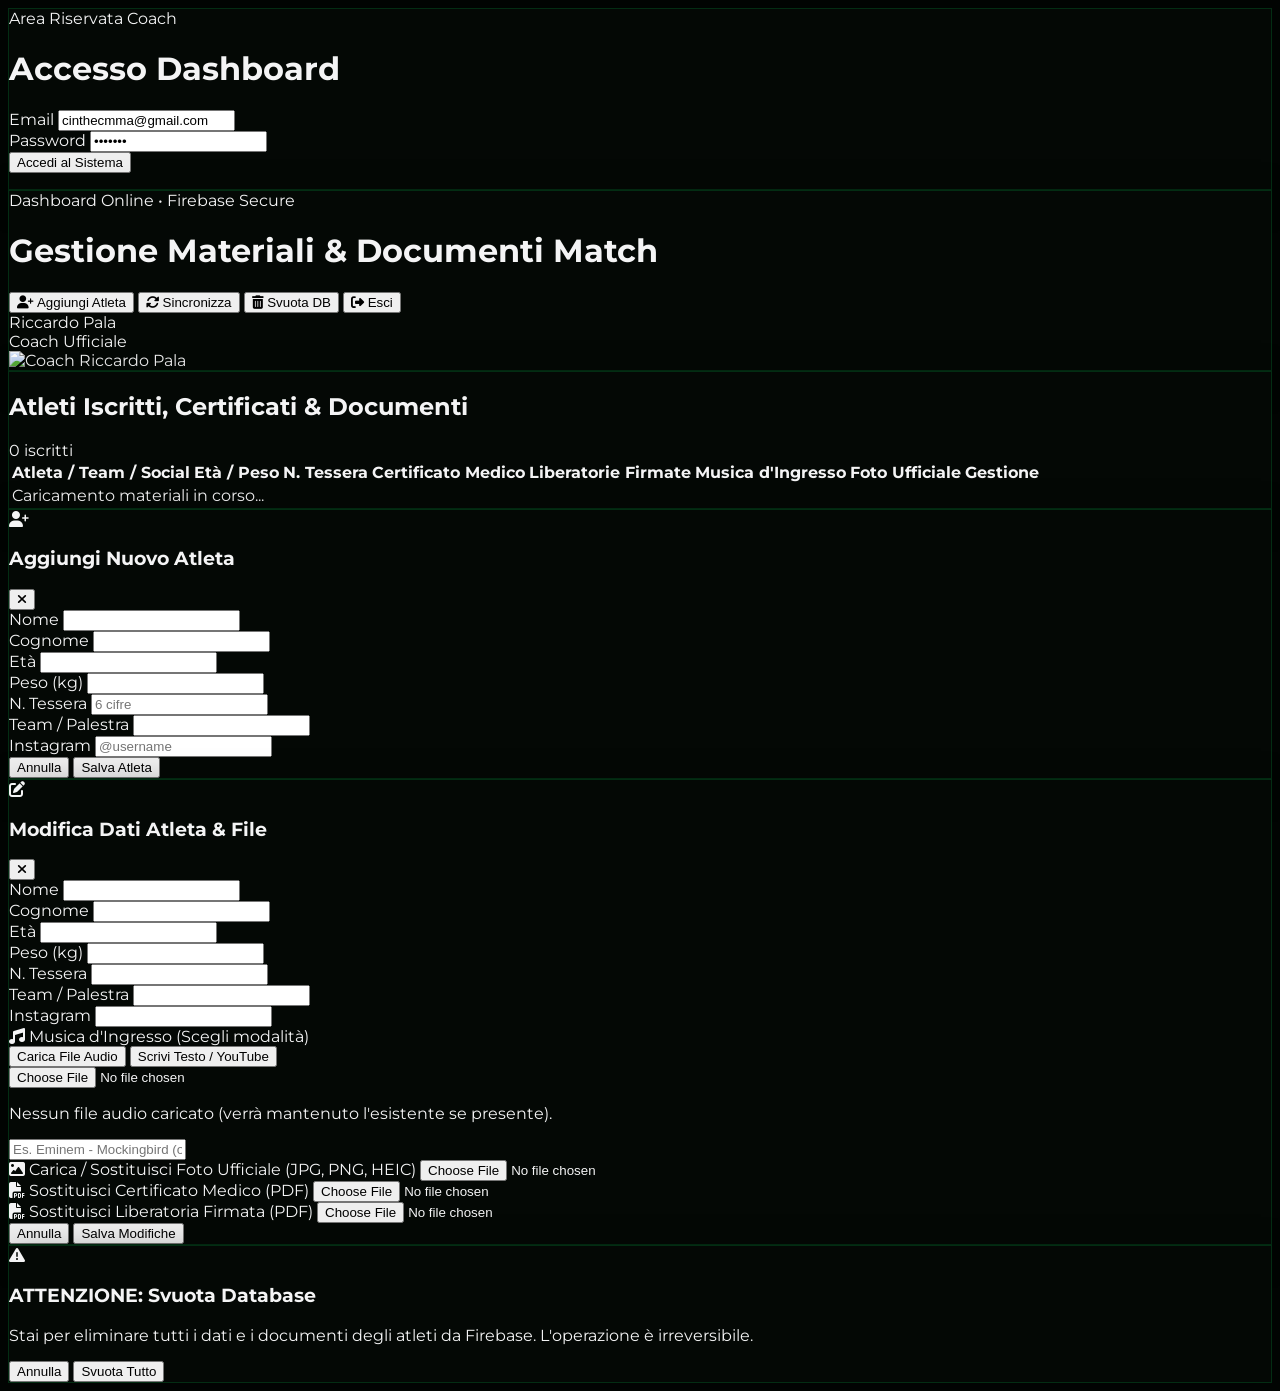
==== coach-riservato.html @ eece8fd0 "Create coach-riservato.html" ====
<!DOCTYPE html>
<html lang="it">
<head>
    <meta charset="UTF-8">
    <meta name="viewport" content="width=device-width, initial-scale=1.0">
    <title>CintheC - Dashboard Coach Riccardo Pala</title>
    <script src="https://cdn.tailwindcss.com"></script>
    <link href="https://cdnjs.cloudflare.com/ajax/libs/font-awesome/6.4.0/css/all.min.css" rel="stylesheet">
    <link href="https://fonts.googleapis.com/css2?family=Montserrat:wght@400;600;700;800;900&display=swap" rel="stylesheet">
    <style>
        body { 
            font-family: 'Montserrat', sans-serif; 
            background-color: #020503; 
            color: #f4f4f5; 
            background-image: 
                linear-gradient(to bottom, rgba(2, 5, 3, 0.85), rgba(2, 5, 3, 0.95)),
                url('fulmini-bg.jpeg');
            background-size: cover;
            background-position: center;
            background-attachment: fixed;
        }
        .glass-panel {
            background: rgba(5, 10, 7, 0.85);
            backdrop-filter: blur(16px);
            border: 1px solid rgba(0, 255, 102, 0.15);
            box-shadow: 0 8px 32px 0 rgba(0, 0, 0, 0.37);
        }
        .custom-scroll::-webkit-scrollbar { width: 4px; }
        .custom-scroll::-webkit-scrollbar-track { background: rgba(0, 0, 0, 0.2); border-radius: 4px; }
        .custom-scroll::-webkit-scrollbar-thumb { background: rgba(245, 158, 11, 0.5); border-radius: 4px; }
    </style>
</head>
<body class="antialiased selection:bg-[#00ff66] selection:text-black min-h-screen p-4 sm:p-5 flex flex-col justify-center items-center">

    <!-- SCHERMATA DI LOGIN -->
    <div id="loginScreen" class="max-w-md w-full glass-panel p-6 rounded-2xl space-y-4 shadow-2xl">
        <div class="text-center space-y-1">
            <span class="text-[#00ff66] font-black text-[9px] tracking-widest uppercase bg-[#00ff66]/10 px-2.5 py-1 rounded-full border border-[#00ff66]/30">
                Area Riservata Coach
            </span>
            <h1 class="text-lg font-black uppercase text-white tracking-tight mt-1">Accesso Dashboard</h1>
        </div>
        <form id="loginForm" onsubmit="eseguiLogin(event)" class="space-y-3">
            <div>
                <label class="block text-[9px] font-bold text-zinc-300 uppercase mb-1">Email</label>
                <input type="email" id="loginEmail" required value="cinthecmma@gmail.com" class="w-full bg-zinc-900 border border-zinc-800 text-white text-xs rounded-xl p-2.5 outline-none font-medium">
            </div>
            <div>
                <label class="block text-[9px] font-bold text-zinc-300 uppercase mb-1">Password</label>
                <input type="password" id="loginPass" required value="cinthec" class="w-full bg-zinc-900 border border-zinc-800 text-white text-xs rounded-xl p-2.5 outline-none font-medium">
            </div>
            <button type="submit" class="w-full bg-[#00ff66] hover:bg-[#00cc52] text-black font-black text-xs uppercase py-3 rounded-xl transition cursor-pointer shadow-[0_0_15px_rgba(0,255,102,0.4)]">
                Accedi al Sistema
            </button>
            <p id="loginError" class="text-red-400 text-[10px] text-center font-bold hidden"></p>
        </form>
    </div>

    <!-- DASHBOARD PRINCIPALE -->
    <div id="dashboardApp" class="max-w-7xl w-full space-y-5 hidden">
        
        <!-- HEADER -->
        <div class="glass-panel px-5 py-3.5 rounded-2xl flex flex-col md:flex-row justify-between items-center gap-3">
            <div class="flex items-center gap-3">
                <img src="Logo.png" alt="Logo CintheC" class="h-9 w-auto object-contain" onerror="this.style.display='none'">
                <img src="secondo-logo.png" alt="Secondo Logo" class="h-9 w-auto object-contain" onerror="this.style.display='none'">
                <div class="hidden sm:block h-7 w-[1px] bg-zinc-800 mx-1"></div>
                <div>
                    <span class="text-[#00ff66] font-black text-[8px] tracking-widest uppercase bg-[#00ff66]/10 px-2 py-0.5 rounded border border-[#00ff66]/30">
                        Dashboard Online • Firebase Secure
                    </span>
                    <h1 class="text-base sm:text-lg font-black uppercase tracking-tight text-white mt-0.5">Gestione Materiali & Documenti Match</h1>
                </div>
            </div>

            <!-- AZIONI -->
            <div class="flex items-center gap-2.5 flex-wrap justify-center">
                <button onclick="apriModalNuovoAtleta()" class="bg-[#00ff66] hover:bg-[#00cc52] text-black px-3.5 py-2 rounded-xl text-[11px] font-black uppercase transition flex items-center gap-1.5 cursor-pointer shadow-[0_0_10px_rgba(0,255,102,0.3)]">
                    <i class="fa-solid fa-user-plus"></i> <span>Aggiungi Atleta</span>
                </button>

                <button onclick="caricaMaterialiMatch()" class="bg-zinc-900 hover:bg-zinc-800 text-zinc-200 hover:text-[#00ff66] border border-zinc-700 px-3.5 py-2 rounded-xl text-[11px] font-black uppercase transition flex items-center gap-1.5 cursor-pointer shadow-md">
                    <i class="fa-solid fa-rotate"></i> <span>Sincronizza</span>
                </button>

                <button onclick="apriModalSvuota()" class="bg-red-500/10 hover:bg-red-500 text-red-400 hover:text-white border border-red-500/30 px-3 py-2 rounded-xl text-[11px] font-black uppercase transition flex items-center gap-1.5 cursor-pointer shadow-md">
                    <i class="fa-solid fa-trash-can"></i> <span>Svuota DB</span>
                </button>

                <button onclick="eseguiLogout()" class="bg-zinc-800 hover:bg-zinc-700 text-zinc-300 px-3 py-2 rounded-xl text-[11px] font-black uppercase transition flex items-center gap-1.5 cursor-pointer">
                    <i class="fa-solid fa-right-from-bracket"></i> <span>Esci</span>
                </button>

                <div class="flex items-center gap-2.5 bg-zinc-950/60 border border-zinc-800 px-2.5 py-1 rounded-2xl">
                    <div class="text-right hidden sm:block">
                        <div class="text-[11px] font-black text-white uppercase">Riccardo Pala</div>
                        <div class="text-[8px] text-[#00ff66] font-bold uppercase">Coach Ufficiale</div>
                    </div>
                    <div class="w-9 h-9 rounded-full border-2 border-[#00ff66]/50 overflow-hidden bg-zinc-900 flex items-center justify-center shadow-[0_0_10px_rgba(0,255,102,0.3)]">
                        <img src="Riccardo.jpg" alt="Coach Riccardo Pala" class="w-full h-full object-cover" onerror="this.onerror=null; this.src='Riccardo.jpeg';">
                    </div>
                </div>
            </div>
        </div>

        <!-- TABELLA -->
        <div class="glass-panel rounded-2xl p-4 space-y-3">
            <div class="flex justify-between items-center border-b border-zinc-800 pb-2.5">
                <div class="flex items-center gap-2">
                    <span class="w-2 h-2 rounded-full bg-[#00ff66] animate-pulse"></span>
                    <h2 class="text-xs font-black uppercase tracking-wider text-white">Atleti Iscritti, Certificati & Documenti</h2>
                </div>
                <span id="counterMateriali" class="text-[10px] bg-zinc-900 text-zinc-400 border border-zinc-800 px-2.5 py-0.5 rounded-lg font-bold">0 iscritti</span>
            </div>

            <div class="overflow-x-auto">
                <table class="w-full text-left border-collapse">
                    <thead>
                        <tr class="border-b border-zinc-800 bg-zinc-900/40 text-[9px] font-black uppercase tracking-wider">
                            <th class="py-2 px-2.5 text-white">Atleta / Team / Social</th>
                            <th class="py-2 px-2.5 text-white">Età / Peso</th>
                            <th class="py-2 px-2.5 text-[#00ff66]">N. Tessera</th>
                            <th class="py-2 px-2.5 text-white">Certificato Medico</th>
                            <th class="py-2 px-2.5 text-white">Liberatorie Firmate</th>
                            <th class="py-2 px-2.5 text-white">Musica d'Ingresso</th>
                            <th class="py-2 px-2.5 text-center text-white">Foto Ufficiale</th>
                            <th class="py-2 px-2.5 text-center text-zinc-300">Gestione</th>
                        </tr>
                    </thead>
                    <tbody id="materialiTableBody" class="divide-y divide-zinc-900 text-xs">
                        <tr>
                            <td colspan="8" class="p-5 text-center text-zinc-500 font-medium">Caricamento materiali in corso...</td>
                        </tr>
                    </tbody>
                </table>
            </div>
        </div>
    </div>

    <!-- MODAL AGGIUNGI NUOVO ATLETA -->
    <div id="modalNuovoAtleta" class="fixed inset-0 bg-black/80 backdrop-blur-md z-50 flex items-center justify-center hidden p-4">
        <div class="glass-panel max-w-lg w-full p-6 rounded-2xl border border-[#00ff66]/40 space-y-4 shadow-2xl">
            <div class="flex justify-between items-center border-b border-zinc-800 pb-3">
                <div class="flex items-center gap-2">
                    <div class="w-8 h-8 rounded-full bg-[#00ff66]/20 border border-[#00ff66]/50 flex items-center justify-center text-[#00ff66]">
                        <i class="fa-solid fa-user-plus text-xs"></i>
                    </div>
                    <h3 class="text-xs font-black uppercase text-white tracking-wider">Aggiungi Nuovo Atleta</h3>
                </div>
                <button onclick="chiudiModalNuovoAtleta()" class="text-zinc-400 hover:text-white bg-zinc-900 hover:bg-zinc-800 border border-zinc-700 w-8 h-8 rounded-xl flex items-center justify-center transition cursor-pointer">
                    <i class="fa-solid fa-xmark"></i>
                </button>
            </div>
            
            <form id="formNuovoAtleta" onsubmit="salvaNuovoAtleta(event)" class="space-y-3">
                <div class="grid grid-cols-2 gap-3">
                    <div>
                        <label class="block text-[9px] font-bold text-zinc-300 uppercase mb-1">Nome</label>
                        <input type="text" id="addNome" required class="w-full bg-zinc-900 border border-zinc-800 text-white text-xs rounded-xl p-2.5 outline-none font-medium">
                    </div>
                    <div>
                        <label class="block text-[9px] font-bold text-zinc-300 uppercase mb-1">Cognome</label>
                        <input type="text" id="addCognome" required class="w-full bg-zinc-900 border border-zinc-800 text-white text-xs rounded-xl p-2.5 outline-none font-medium">
                    </div>
                </div>
                <div class="grid grid-cols-3 gap-3">
                    <div>
                        <label class="block text-[9px] font-bold text-zinc-300 uppercase mb-1">Età</label>
                        <input type="number" id="addEta" required class="w-full bg-zinc-900 border border-zinc-800 text-white text-xs rounded-xl p-2.5 outline-none font-medium">
                    </div>
                    <div>
                        <label class="block text-[9px] font-bold text-zinc-300 uppercase mb-1">Peso (kg)</label>
                        <input type="number" step="0.1" id="addPeso" required class="w-full bg-zinc-900 border border-zinc-800 text-white text-xs rounded-xl p-2.5 outline-none font-medium">
                    </div>
                    <div>
                        <label class="block text-[9px] font-bold text-zinc-300 uppercase mb-1">N. Tessera</label>
                        <input type="text" id="addTessera" required placeholder="6 cifre" class="w-full bg-zinc-900 border border-zinc-800 text-white text-xs rounded-xl p-2.5 outline-none font-medium">
                    </div>
                </div>
                <div class="grid grid-cols-2 gap-3">
                    <div>
                        <label class="block text-[9px] font-bold text-zinc-300 uppercase mb-1">Team / Palestra</label>
                        <input type="text" id="addTeam" required class="w-full bg-zinc-900 border border-zinc-800 text-white text-xs rounded-xl p-2.5 outline-none font-medium">
                    </div>
                    <div>
                        <label class="block text-[9px] font-bold text-zinc-300 uppercase mb-1">Instagram</label>
                        <input type="text" id="addInstagram" placeholder="@username" class="w-full bg-zinc-900 border border-zinc-800 text-white text-xs rounded-xl p-2.5 outline-none font-medium">
                    </div>
                </div>
                <div class="pt-2 flex justify-end gap-2">
                    <button type="button" onclick="chiudiModalNuovoAtleta()" class="bg-zinc-900 hover:bg-zinc-800 text-zinc-300 font-bold text-xs uppercase py-2.5 px-4 rounded-xl border border-zinc-700 transition cursor-pointer">Annulla</button>
                    <button type="submit" class="bg-[#00ff66] hover:bg-[#00cc52] text-black font-black text-xs uppercase py-2.5 px-5 rounded-xl transition cursor-pointer shadow-[0_0_12px_rgba(0,255,102,0.3)]">Salva Atleta</button>
                </div>
            </form>
        </div>
    </div>

    <!-- MODAL MODIFICA ATLETA (CON DOPPIA SCORCIATOIA MUSICA) -->
    <div id="modalModificaAtleta" class="fixed inset-0 bg-black/80 backdrop-blur-md z-50 flex items-center justify-center hidden p-4">
        <div class="glass-panel max-w-lg w-full p-6 rounded-2xl border border-amber-500/40 space-y-4 shadow-2xl max-h-[90vh] overflow-y-auto custom-scroll">
            <div class="flex justify-between items-center border-b border-zinc-800 pb-3">
                <div class="flex items-center gap-2">
                    <div class="w-8 h-8 rounded-full bg-amber-500/20 border border-amber-500/50 flex items-center justify-center text-amber-400">
                        <i class="fa-solid fa-pen-to-square text-xs"></i>
                    </div>
                    <h3 class="text-xs font-black uppercase text-white tracking-wider">Modifica Dati Atleta & File</h3>
                </div>
                <button onclick="chiudiModalModifica()" class="text-zinc-400 hover:text-white bg-zinc-900 hover:bg-zinc-800 border border-zinc-700 w-8 h-8 rounded-xl flex items-center justify-center transition cursor-pointer">
                    <i class="fa-solid fa-xmark"></i>
                </button>
            </div>
            
            <form id="formModificaAtleta" onsubmit="salvaModificaAtleta(event)" class="space-y-3">
                <input type="hidden" id="editId">
                <div class="grid grid-cols-2 gap-3">
                    <div>
                        <label class="block text-[9px] font-bold text-zinc-300 uppercase mb-1">Nome</label>
                        <input type="text" id="editNome" required class="w-full bg-zinc-900 border border-zinc-800 text-white text-xs rounded-xl p-2.5 outline-none font-medium">
                    </div>
                    <div>
                        <label class="block text-[9px] font-bold text-zinc-300 uppercase mb-1">Cognome</label>
                        <input type="text" id="editCognome" required class="w-full bg-zinc-900 border border-zinc-800 text-white text-xs rounded-xl p-2.5 outline-none font-medium">
                    </div>
                </div>
                <div class="grid grid-cols-3 gap-3">
                    <div>
                        <label class="block text-[9px] font-bold text-zinc-300 uppercase mb-1">Età</label>
                        <input type="number" id="editEta" required class="w-full bg-zinc-900 border border-zinc-800 text-white text-xs rounded-xl p-2.5 outline-none font-medium">
                    </div>
                    <div>
                        <label class="block text-[9px] font-bold text-zinc-300 uppercase mb-1">Peso (kg)</label>
                        <input type="text" id="editPeso" required class="w-full bg-zinc-900 border border-zinc-800 text-white text-xs rounded-xl p-2.5 outline-none font-medium">
                    </div>
                    <div>
                        <label class="block text-[9px] font-bold text-zinc-300 uppercase mb-1">N. Tessera</label>
                        <input type="text" id="editTessera" required class="w-full bg-zinc-900 border border-zinc-800 text-white text-xs rounded-xl p-2.5 outline-none font-medium">
                    </div>
                </div>
                <div class="grid grid-cols-2 gap-3">
                    <div>
                        <label class="block text-[9px] font-bold text-zinc-300 uppercase mb-1">Team / Palestra</label>
                        <input type="text" id="editTeam" required class="w-full bg-zinc-900 border border-zinc-800 text-white text-xs rounded-xl p-2.5 outline-none font-medium">
                    </div>
                    <div>
                        <label class="block text-[9px] font-bold text-zinc-300 uppercase mb-1">Instagram</label>
                        <input type="text" id="editInstagram" class="w-full bg-zinc-900 border border-zinc-800 text-white text-xs rounded-xl p-2.5 outline-none font-medium">
                    </div>
                </div>

                <!-- SEZIONE MUSICA CON DOPPIA SCORCIATOIA (SWITCH TAB) -->
                <div class="border border-zinc-800 bg-zinc-950/40 p-3 rounded-2xl space-y-2.5">
                    <label class="block text-[10px] font-black text-[#00ff66] uppercase tracking-wider"><i class="fa-solid fa-music mr-1"></i> Musica d'Ingresso (Scegli modalità)</label>
                    
                    <!-- Bottoni di Switch -->
                    <div class="grid grid-cols-2 gap-2 bg-zinc-900 p-1 rounded-xl">
                        <button type="button" id="btnTabFile" onclick="switchMusicaMode('file')" class="py-1.5 px-3 rounded-lg text-[10px] font-bold uppercase transition cursor-pointer bg-[#00ff66] text-black">Carica File Audio</button>
                        <button type="button" id="btnTabText" onclick="switchMusicaMode('text')" class="py-1.5 px-3 rounded-lg text-[10px] font-bold uppercase transition cursor-pointer text-zinc-400 hover:text-white">Scrivi Testo / YouTube</button>
                    </div>

                    <!-- Blocco Input File -->
                    <div id="wrapperMusicaFile" class="space-y-1">
                        <input type="file" id="editAudioFile" accept="audio/*,.mp3,.m4a,.wav,.aac" class="w-full bg-zinc-900 border border-zinc-800 text-zinc-300 text-xs rounded-xl p-2 file:mr-4 file:py-1 file:px-3 file:rounded-lg file:border-0 file:text-[10px] file:font-black file:bg-[#00ff66] file:text-black hover:file:bg-[#00cc52] cursor-pointer">
                        <p id="infoFileAttuale" class="text-[9px] text-zinc-400 italic">Nessun file audio caricato (verrà mantenuto l'esistente se presente).</p>
                    </div>

                    <!-- Blocco Input Testo -->
                    <div id="wrapperMusicaText" class="space-y-1 hidden">
                        <input type="text" id="editMusicaTesto" placeholder="Es. Eminem - Mockingbird (o titolo da YouTube)" class="w-full bg-zinc-900 border border-zinc-800 text-white text-xs rounded-xl p-2.5 outline-none font-medium">
                    </div>
                </div>

                <!-- ALTRI FILE (FOTO E PDF) -->
                <div class="border-t border-zinc-800 pt-3 space-y-3">
                    <div>
                        <label class="block text-[9px] font-bold text-[#00ff66] uppercase mb-1"><i class="fa-solid fa-image mr-1"></i> Carica / Sostituisci Foto Ufficiale (JPG, PNG, HEIC)</label>
                        <input type="file" id="editFotoFile" accept="image/*,.heic,.heif" class="w-full bg-zinc-900 border border-zinc-800 text-zinc-300 text-xs rounded-xl p-2 file:mr-4 file:py-1 file:px-3 file:rounded-lg file:border-0 file:text-[10px] file:font-black file:bg-[#00ff66] file:text-black hover:file:bg-[#00cc52] cursor-pointer">
                    </div>
                    <div>
                        <label class="block text-[9px] font-bold text-amber-400 uppercase mb-1"><i class="fa-solid fa-file-pdf mr-1"></i> Sostituisci Certificato Medico (PDF)</label>
                        <input type="file" id="editCertFile" accept="application/pdf" class="w-full bg-zinc-900 border border-zinc-800 text-zinc-300 text-xs rounded-xl p-2 file:mr-4 file:py-1 file:px-3 file:rounded-lg file:border-0 file:text-[10px] file:font-black file:bg-amber-500 file:text-black hover:file:bg-amber-400 cursor-pointer">
                    </div>
                    <div>
                        <label class="block text-[9px] font-bold text-amber-400 uppercase mb-1"><i class="fa-solid fa-file-pdf mr-1"></i> Sostituisci Liberatoria Firmata (PDF)</label>
                        <input type="file" id="editLibFile" accept="application/pdf" class="w-full bg-zinc-900 border border-zinc-800 text-zinc-300 text-xs rounded-xl p-2 file:mr-4 file:py-1 file:px-3 file:rounded-lg file:border-0 file:text-[10px] file:font-black file:bg-amber-500 file:text-black hover:file:bg-amber-400 cursor-pointer">
                    </div>
                </div>

                <div class="pt-2 flex justify-end gap-2">
                    <button type="button" onclick="chiudiModalModifica()" class="bg-zinc-900 hover:bg-zinc-800 text-zinc-300 font-bold text-xs uppercase py-2.5 px-4 rounded-xl border border-zinc-700 transition cursor-pointer">Annulla</button>
                    <button type="submit" class="bg-amber-500 hover:bg-amber-400 text-black font-black text-xs uppercase py-2.5 px-5 rounded-xl transition cursor-pointer shadow-[0_0_12px_rgba(245,158,11,0.3)]">Salva Modifiche</button>
                </div>
            </form>
        </div>
    </div>

    <!-- POPUP MODAL PER SVUOTA DATABASE -->
    <div id="modalSvuota" class="fixed inset-0 bg-black/80 backdrop-blur-md z-50 flex items-center justify-center hidden p-4">
        <div class="glass-panel max-w-md w-full p-5 rounded-2xl border border-red-500/30 space-y-3.5 shadow-2xl text-center">
            <div class="w-11 h-11 rounded-full bg-red-500/20 border border-red-500/50 flex items-center justify-center text-red-400 mx-auto text-base shadow-[0_0_15px_rgba(239,68,68,0.3)]">
                <i class="fa-solid fa-triangle-exclamation"></i>
            </div>
            <div class="space-y-1">
                <h3 class="text-xs font-black uppercase text-white tracking-wider">ATTENZIONE: Svuota Database</h3>
                <p class="text-[11px] text-zinc-300 leading-relaxed">Stai per eliminare tutti i dati e i documenti degli atleti da Firebase. L'operazione è irreversibile.</p>
            </div>
            <div class="grid grid-cols-2 gap-2.5 pt-1">
                <button onclick="chiudiModalSvuota()" class="bg-zinc-900 hover:bg-zinc-800 text-zinc-300 font-bold text-[11px] uppercase py-2 rounded-xl border border-zinc-700 transition cursor-pointer">
                    Annulla
                </button>
                <button onclick="confermaSvuotaDatabase()" class="bg-red-600 hover:bg-red-500 text-white font-black text-[11px] uppercase py-2 rounded-xl transition cursor-pointer shadow-[0_0_15px_rgba(239,68,68,0.4)]">
                    Svuota Tutto
                </button>
            </div>
        </div>
    </div>

    <!-- SCRIPT FIREBASE E LOGICA ADMIN -->
    <script type="module">
        import { initializeApp } from "https://www.gstatic.com/firebasejs/10.8.0/firebase-app.js";
        import { getAuth, signInWithEmailAndPassword, signOut, onAuthStateChanged } from "https://www.gstatic.com/firebasejs/10.8.0/firebase-auth.js";
        import { getFirestore, collection, getDocs, addDoc, deleteDoc, doc, updateDoc } from "https://www.gstatic.com/firebasejs/10.8.0/firebase-firestore.js";
        import { getStorage, ref, uploadBytes, getDownloadURL } from "https://www.gstatic.com/firebasejs/10.8.0/firebase-storage.js";

        const firebaseConfig = {
            apiKey: "AIzaSyAdRb2i9GsOcyN3DyOYI33n2YqTtH3CGvU",
            authDomain: "cinthec-materiali-atleti.firebaseapp.com",
            projectId: "cinthec-materiali-atleti",
            storageBucket: "cinthec-materiali-atleti.firebasestorage.app",
            messagingSenderId: "620321571572",
            appId: "1:620321571572:web:4be2aa6292da2a6484d4a1"
        };

        const app = initializeApp(firebaseConfig);
        const auth = getAuth(app);
        const db = getFirestore(app);
        const storage = getStorage(app);

        let listaAtletiCache = [];
        let modalMusicaMode = 'file'; // 'file' o 'text'

        onAuthStateChanged(auth, (user) => {
            if (user) {
                document.getElementById('loginScreen').classList.add('hidden');
                document.getElementById('dashboardApp').classList.remove('hidden');
                caricaMaterialiMatch();
            } else {
                document.getElementById('loginScreen').classList.remove('hidden');
                document.getElementById('dashboardApp').classList.add('hidden');
            }
        });

        window.eseguiLogin = async function(e) {
            e.preventDefault();
            const email = document.getElementById('loginEmail').value;
            const pass = document.getElementById('loginPass').value;
            const errBox = document.getElementById('loginError');
            errBox.classList.add('hidden');

            try {
                await signInWithEmailAndPassword(auth, email, pass);
            } catch (error) {
                errBox.innerText = "Credenziali non valide o errore di accesso.";
                errBox.classList.remove('hidden');
            }
        };

        window.eseguiLogout = function() {
            signOut(auth);
        };

        async function migraVecchiFileIfNeeded(docId, fieldName, fileDataString) {
            try {
                if (!fileDataString || typeof fileDataString !== 'string') return fileDataString;
                if (fileDataString.includes('data:') && !fileDataString.includes('"url":')) {
                    let parsed = JSON.parse(fileDataString);
                    if (parsed.data && parsed.data.startsWith('data:')) {
                        let arr = parsed.data.split(',');
                        let mime = arr[0].match(/:(.*?);/)[1];
                        let bstr = atob(arr[1]);
                        let n = bstr.length;
                        let u8arr = new Uint8Array(n);
                        while(n--) { u8arr[n] = bstr.charCodeAt(n); }
                        let blob = new Blob([u8arr], {type: mime});
                        let nomePulito = parsed.nomeFile || "documento.pdf";
                        let storageRef = ref(storage, `atleti/${docId}/${Date.now()}_${nomePulito}`);
                        await uploadBytes(storageRef, blob);
                        let downloadUrl = await getDownloadURL(storageRef);
                        let nuovoPayload = JSON.stringify({ nomeFile: nomePulito, url: downloadUrl });
                        await updateDoc(doc(db, "atleti", docId), { [fieldName]: nuovoPayload });
                        return nuovoPayload;
                    }
                }
            } catch (e) {}
            return fileDataString;
        }

        window.caricaMaterialiMatch = async function() {
            const tbody = document.getElementById('materialiTableBody');
            tbody.innerHTML = `<tr><td colspan="8" class="p-5 text-center text-zinc-500"><i class="fa-solid fa-spinner fa-spin mr-2 text-[#00ff66]"></i> Sincronizzazione in corso...</td></tr>`;

            try {
                const querySnapshot = await getDocs(collection(db, "atleti"));
                listaAtletiCache = [];

                for (const docSnap of querySnapshot.docs) {
                    let data = docSnap.data();
                    let id = docSnap.id;
                    if (data.certificatoPdf) {
                        data.certificatoPdf = await migraVecchiFileIfNeeded(id, "certificatoPdf", data.certificatoPdf);
                    }
                    if (data.liberatoriaFirmata) {
                        data.liberatoriaFirmata = await migraVecchiFileIfNeeded(id, "liberatoriaFirmata", data.liberatoriaFirmata);
                    }
                    listaAtletiCache.push({ id: id, ...data });
                }

                document.getElementById('counterMateriali').innerText = `${listaAtletiCache.length} iscritti`;

                if (listaAtletiCache.length === 0) {
                    tbody.innerHTML = `<tr><td colspan="8" class="p-5 text-center text-zinc-500 font-medium">Nessun atleta nel database. Clicca su "Aggiungi Atleta" in alto.</td></tr>`;
                    return;
                }

                tbody.innerHTML = '';
                listaAtletiCache.forEach(m => {
                    const tr = document.createElement('tr');
                    tr.className = "hover:bg-zinc-900/60 transition";
                    
                    let fullName = `${m.nome} ${m.cognome}`;
                    let certHtml = generaPulsantePdfDiretto(m.certificatoPdf);
                    let libHtml = generaPulsantePdfDiretto(m.liberatoriaFirmata);

                    let instagramHtml = m.instagram ? `<div class="text-[10px] text-[#00ff66] font-bold mt-0.5"><i class="fa-brands fa-instagram mr-1"></i>${m.instagram}</div>` : '';
                    let pesoStr = m.peso ? String(m.peso).trim() : '';
                    if (pesoStr && !pesoStr.toLowerCase().includes('kg')) { pesoStr += ' kg'; }

                    // Riconoscimento intelligente della Musica (File vs Testo)
                    let musicaDisplay = '';
                    let audioLink = m.audioFileUrl || m.audioFile;
                    if (audioLink) {
                        musicaDisplay = `<a href="${audioLink}" target="_blank" download="musica_ingresso.mp3" class="bg-zinc-800 hover:bg-white text-zinc-200 hover:text-black border border-zinc-700 px-2.5 py-1.5 rounded-lg font-bold text-[10px] transition inline-flex items-center gap-1.5 shadow-sm"><i class="fa-solid fa-download text-[#00ff66]"></i> Scarica File Audio</a>`;
                    } else if (m.musicaTesto) {
                        musicaDisplay = `<span class="text-amber-300 text-[11px] font-bold bg-amber-500/10 border border-amber-500/30 px-2 py-1 rounded-lg inline-block"><i class="fa-solid fa-music mr-1"></i>${m.musicaTesto}</span>`;
                    } else {
                        musicaDisplay = `<span class="text-zinc-500 text-[10px]">Nessuna</span>`;
                    }

                    let fotoDisplay = '';
                    let fotoLink = m.fotoUrl || m.foto;
                    if (fotoLink) {
                        fotoDisplay = `<a href="${fotoLink}" target="_blank" download="foto_atleta.jpg" class="bg-zinc-800 hover:bg-white text-zinc-200 hover:text-black border border-zinc-700 px-2 py-1 rounded font-bold text-[10px] transition inline-flex items-center gap-1"><i class="fa-solid fa-image text-[#00ff66]"></i> Scarica Foto</a>`;
                    } else {
                        fotoDisplay = `<span class="text-zinc-500 text-[10px]">No foto</span>`;
                    }

                    let azioniHtml = `
                        <div class="flex items-center justify-center gap-1.5 flex-wrap">
                            <button onclick="apriModalModifica('${m.id}')" class="bg-amber-500/10 hover:bg-amber-500 text-amber-400 hover:text-black border border-amber-500/30 px-2.5 py-1.5 rounded-lg text-[10px] font-bold uppercase transition cursor-pointer shadow-sm flex items-center gap-1" title="Modifica atleta">
                                <i class="fa-solid fa-pen"></i> Modifica
                            </button>
                            <button onclick="eliminaAtleta('${m.id}', '${fullName}')" class="bg-red-500/10 hover:bg-red-500 text-red-400 hover:text-white border border-red-500/30 px-2.5 py-1.5 rounded-lg text-[10px] font-bold uppercase transition cursor-pointer shadow-sm flex items-center gap-1" title="Elimina atleta">
                                <i class="fa-solid fa-trash"></i> Elimina
                            </button>
                        </div>
                    `;

                    tr.innerHTML = `
                        <td class="py-2.5 px-2.5">
                            <div class="font-extrabold text-white text-xs">${m.nome} ${m.cognome}</div>
                            <div class="text-[10px] text-white uppercase tracking-wide font-bold">${m.team || '-'}</div>
                            ${instagramHtml}
                        </td>
                        <td class="py-2.5 px-2.5 font-bold text-white text-xs whitespace-nowrap">
                            <div>${m.eta ? m.eta + ' anni' : '-'}</div>
                            <div>${pesoStr || '-'}</div>
                        </td>
                        <td class="py-2.5 px-2.5 font-black text-[#00ff66] text-xs whitespace-nowrap">${m.tessera || '-'}</td>
                        <td class="py-2.5 px-2.5">${certHtml}</td>
                        <td class="py-2.5 px-2.5">${libHtml}</td>
                        <td class="py-2.5 px-2.5">${musicaDisplay}</td>
                        <td class="py-2.5 px-2.5 text-center whitespace-nowrap">${fotoDisplay}</td>
                        <td class="py-2.5 px-2.5 text-center whitespace-nowrap">${azioniHtml}</td>
                    `;
                    tbody.appendChild(tr);
                });
            } catch (error) {
                console.error("Errore caricamento:", error);
                tbody.innerHTML = `<tr><td colspan="8" class="p-5 text-center text-red-400 font-bold">Errore di comunicazione con Firebase.</td></tr>`;
            }
        };

        window.apriModalNuovoAtleta = function() { document.getElementById('modalNuovoAtleta').classList.remove('hidden'); };
        window.chiudiModalNuovoAtleta = function() { document.getElementById('modalNuovoAtleta').classList.add('hidden'); document.getElementById('formNuovoAtleta').reset(); };

        window.salvaNuovoAtleta = async function(e) {
            e.preventDefault();
            try {
                await addDoc(collection(db, "atleti"), {
                    nome: document.getElementById('addNome').value.trim(),
                    cognome: document.getElementById('addCognome').value.trim(),
                    eta: document.getElementById('addEta').value.trim(),
                    peso: document.getElementById('addPeso').value.trim(),
                    tessera: document.getElementById('addTessera').value.trim(),
                    team: document.getElementById('addTeam').value.trim(),
                    instagram: document.getElementById('addInstagram').value.trim(),
                    certificatoPdf: "",
                    liberatoriaFirmata: "",
                    musicaTesto: "",
                    audioFileUrl: "",
                    fotoUrl: "",
                    dataInvio: new Date().toISOString()
                });
                chiudiModalNuovoAtleta();
                caricaMaterialiMatch();
                alert("Atleta aggiunto con successo!");
            } catch (err) {
                console.error(err);
                alert("Errore durante il salvataggio dell'atleta.");
            }
        };

        // Funzione per gestire lo switch tra File Audio e Testo
        window.switchMusicaMode = function(mode) {
            modalMusicaMode = mode;
            const btnFile = document.getElementById('btnTabFile');
            const btnText = document.getElementById('btnTabText');
            const wrapFile = document.getElementById('wrapperMusicaFile');
            const wrapText = document.getElementById('wrapperMusicaText');

            if (mode === 'file') {
                btnFile.className = "py-1.5 px-3 rounded-lg text-[10px] font-bold uppercase transition cursor-pointer bg-[#00ff66] text-black";
                btnText.className = "py-1.5 px-3 rounded-lg text-[10px] font-bold uppercase transition cursor-pointer text-zinc-400 hover:text-white";
                wrapFile.classList.remove('hidden');
                wrapText.classList.add('hidden');
            } else {
                btnText.className = "py-1.5 px-3 rounded-lg text-[10px] font-bold uppercase transition cursor-pointer bg-amber-500 text-black";
                btnFile.className = "py-1.5 px-3 rounded-lg text-[10px] font-bold uppercase transition cursor-pointer text-zinc-400 hover:text-white";
                wrapText.classList.remove('hidden');
                wrapFile.classList.add('hidden');
            }
        };

        window.apriModalModifica = function(docId) {
            const atleta = listaAtletiCache.find(a => a.id === docId);
            if (!atleta) return;

            document.getElementById('editId').value = atleta.id;
            document.getElementById('editNome').value = atleta.nome || '';
            document.getElementById('editCognome').value = atleta.cognome || '';
            document.getElementById('editEta').value = atleta.eta || '';
            document.getElementById('editPeso').value = atleta.peso || '';
            document.getElementById('editTessera').value = atleta.tessera || '';
            document.getElementById('editTeam').value = atleta.team || '';
            document.getElementById('editInstagram').value = atleta.instagram || '';
            document.getElementById('editMusicaTesto').value = atleta.musicaTesto || '';

            // Imposta lo stato iniziale dello switch in base a cosa è salvato
            if (atleta.musicaTesto && !atleta.audioFileUrl && !atleta.audioFile) {
                switchMusicaMode('text');
            } else {
                switchMusicaMode('file');
            }

            const infoFile = document.getElementById('infoFileAttuale');
            if (atleta.audioFileUrl || atleta.audioFile) {
                infoFile.innerText = "✓ File audio attualmente caricato nel sistema.";
                infoFile.className = "text-[9px] text-[#00ff66] font-bold";
            } else {
                infoFile.innerText = "Nessun file audio caricato.";
                infoFile.className = "text-[9px] text-zinc-400 italic";
            }
            
            // Pulisce i file input
            document.getElementById('editFotoFile').value = '';
            document.getElementById('editAudioFile').value = '';
            document.getElementById('editCertFile').value = '';
            document.getElementById('editLibFile').value = '';

            document.getElementById('modalModificaAtleta').classList.remove('hidden');
        };

        window.chiudiModalModifica = function() {
            document.getElementById('modalModificaAtleta').classList.add('hidden');
        };

        window.salvaModificaAtleta = async function(e) {
            e.preventDefault();
            const docId = document.getElementById('editId').value;
            const btnSubmit = e.target.querySelector('button[type="submit"]');
            btnSubmit.disabled = true;
            btnSubmit.innerHTML = `<i class="fa-solid fa-spinner fa-spin mr-1"></i> Salvataggio...`;

            try {
                const docRef = doc(db, "atleti", docId);
                let updateData = {
                    nome: document.getElementById('editNome').value.trim(),
                    cognome: document.getElementById('editCognome').value.trim(),
                    eta: document.getElementById('editEta').value.trim(),
                    peso: document.getElementById('editPeso').value.trim(),
                    tessera: document.getElementById('editTessera').value.trim(),
                    team: document.getElementById('editTeam').value.trim(),
                    instagram: document.getElementById('editInstagram').value.trim()
                };

                // Gestione Musica in base alla modalità scelta con lo switch
                if (modalMusicaMode === 'text') {
                    updateData.musicaTesto = document.getElementById('editMusicaTesto').value.trim();
                    updateData.audioFileUrl = ""; // Pulisce l'eventuale file se ha scelto il testo
                } else {
                    const audioInput = document.getElementById('editAudioFile');
                    if (audioInput.files && audioInput.files[0]) {
                        const file = audioInput.files[0];
                        const storageRef = ref(storage, `atleti/${docId}/audio_${Date.now()}_${file.name}`);
                        await uploadBytes(storageRef, file);
                        updateData.audioFileUrl = await getDownloadURL(storageRef);
                        updateData.musicaTesto = ""; // Pulisce il testo se ha caricato un file
                    }
                }

                // Gestione caricamento Foto su Storage se selezionata
                const fotoInput = document.getElementById('editFotoFile');
                if (fotoInput.files && fotoInput.files[0]) {
                    const file = fotoInput.files[0];
                    const storageRef = ref(storage, `atleti/${docId}/foto_${Date.now()}_${file.name}`);
                    await uploadBytes(storageRef, file);
                    updateData.fotoUrl = await getDownloadURL(storageRef);
                }

                // Gestione Certificato Medico PDF su Storage
                const certInput = document.getElementById('editCertFile');
                if (certInput.files && certInput.files[0]) {
                    const file = certInput.files[0];
                    const storageRef = ref(storage, `atleti/${docId}/certificato_${Date.now()}_${file.name}`);
                    await uploadBytes(storageRef, file);
                    const downloadUrl = await getDownloadURL(storageRef);
                    updateData.certificatoPdf = JSON.stringify({ nomeFile: file.name, url: downloadUrl });
                }

                // Gestione Liberatoria Firmata PDF su Storage
                const libInput = document.getElementById('editLibFile');
                if (libInput.files && libInput.files[0]) {
                    const file = libInput.files[0];
                    const storageRef = ref(storage, `atleti/${docId}/liberatoria_${Date.now()}_${file.name}`);
                    await uploadBytes(storageRef, file);
                    const downloadUrl = await getDownloadURL(storageRef);
                    updateData.liberatoriaFirmata = JSON.stringify({ nomeFile: file.name, url: downloadUrl });
                }

                await updateDoc(docRef, updateData);
                chiudiModalModifica();
                caricaMaterialiMatch();
                alert("Modifiche e file salvati con successo!");
            } catch (err) {
                console.error(err);
                alert("Errore durante il salvataggio delle modifiche.");
            } finally {
                btnSubmit.disabled = false;
                btnSubmit.innerHTML = `Salva Modifiche`;
            }
        };

        window.eliminaAtleta = async function(docId, nomeAtleta) {
            if (confirm(`Sei sicuro di voler eliminare definitivamente l'atleta ${nomeAtleta}?`)) {
                try {
                    await deleteDoc(doc(db, "atleti", docId));
                    alert("Atleta eliminato con successo.");
                    caricaMaterialiMatch();
                } catch (err) {
                    console.error("Errore durante l'eliminazione:", err);
                    alert("Errore durante l'eliminazione dell'atleta.");
                }
            }
        };

        function generaPulsantePdfDiretto(fileData) {
            let files = [];
            try {
                if (typeof fileData === 'string' && fileData.startsWith('{')) {
                    files = [JSON.parse(fileData)];
                } else if (Array.isArray(fileData) && fileData.length > 0) {
                    files = fileData;
                } else if (typeof fileData === 'string' && fileData.startsWith('[')) {
                    files = JSON.parse(fileData);
                }
            } catch (e) {}

            if (files.length === 0) {
                return `<span class="text-zinc-500 text-[10px]">Mancante</span>`;
            } else {
                let fileUrl = files[0].url || files[0].data;
                let nomeFile = files[0].nomeFile || "documento.pdf";
                return `<a href="${fileUrl}" target="_blank" download="${nomeFile}" class="bg-amber-500/25 hover:bg-amber-500 text-amber-300 hover:text-black border border-amber-500/50 px-2 py-1 rounded font-bold text-[10px] transition inline-flex items-center gap-1"><i class="fa-solid fa-file-pdf"></i> Scarica PDF (${files.length})</a>`;
            }
        }

        window.apriModalSvuota = function() { document.getElementById('modalSvuota').classList.remove('hidden'); };
        window.chiudiModalSvuota = function() { document.getElementById('modalSvuota').classList.add('hidden'); };

        window.confermaSvuotaDatabase = async function() {
            chiudiModalSvuota();
            const tbody = document.getElementById('materialiTableBody');
            tbody.innerHTML = `<tr><td colspan="8" class="p-5 text-center text-red-400"><i class="fa-solid fa-spinner fa-spin mr-2"></i> Svuotamento database in corso...</td></tr>`;
            try {
                const querySnapshot = await getDocs(collection(db, "atleti"));
                const deletes = querySnapshot.docs.map(d => deleteDoc(doc(db, "atleti", d.id)));
                await Promise.all(deletes);
                caricaMaterialiMatch();
            } catch (err) {
                console.error(err);
                alert("Errore durante lo svuotamento.");
                caricaMaterialiMatch();
            }
        };
    </script>
</body>
</html>
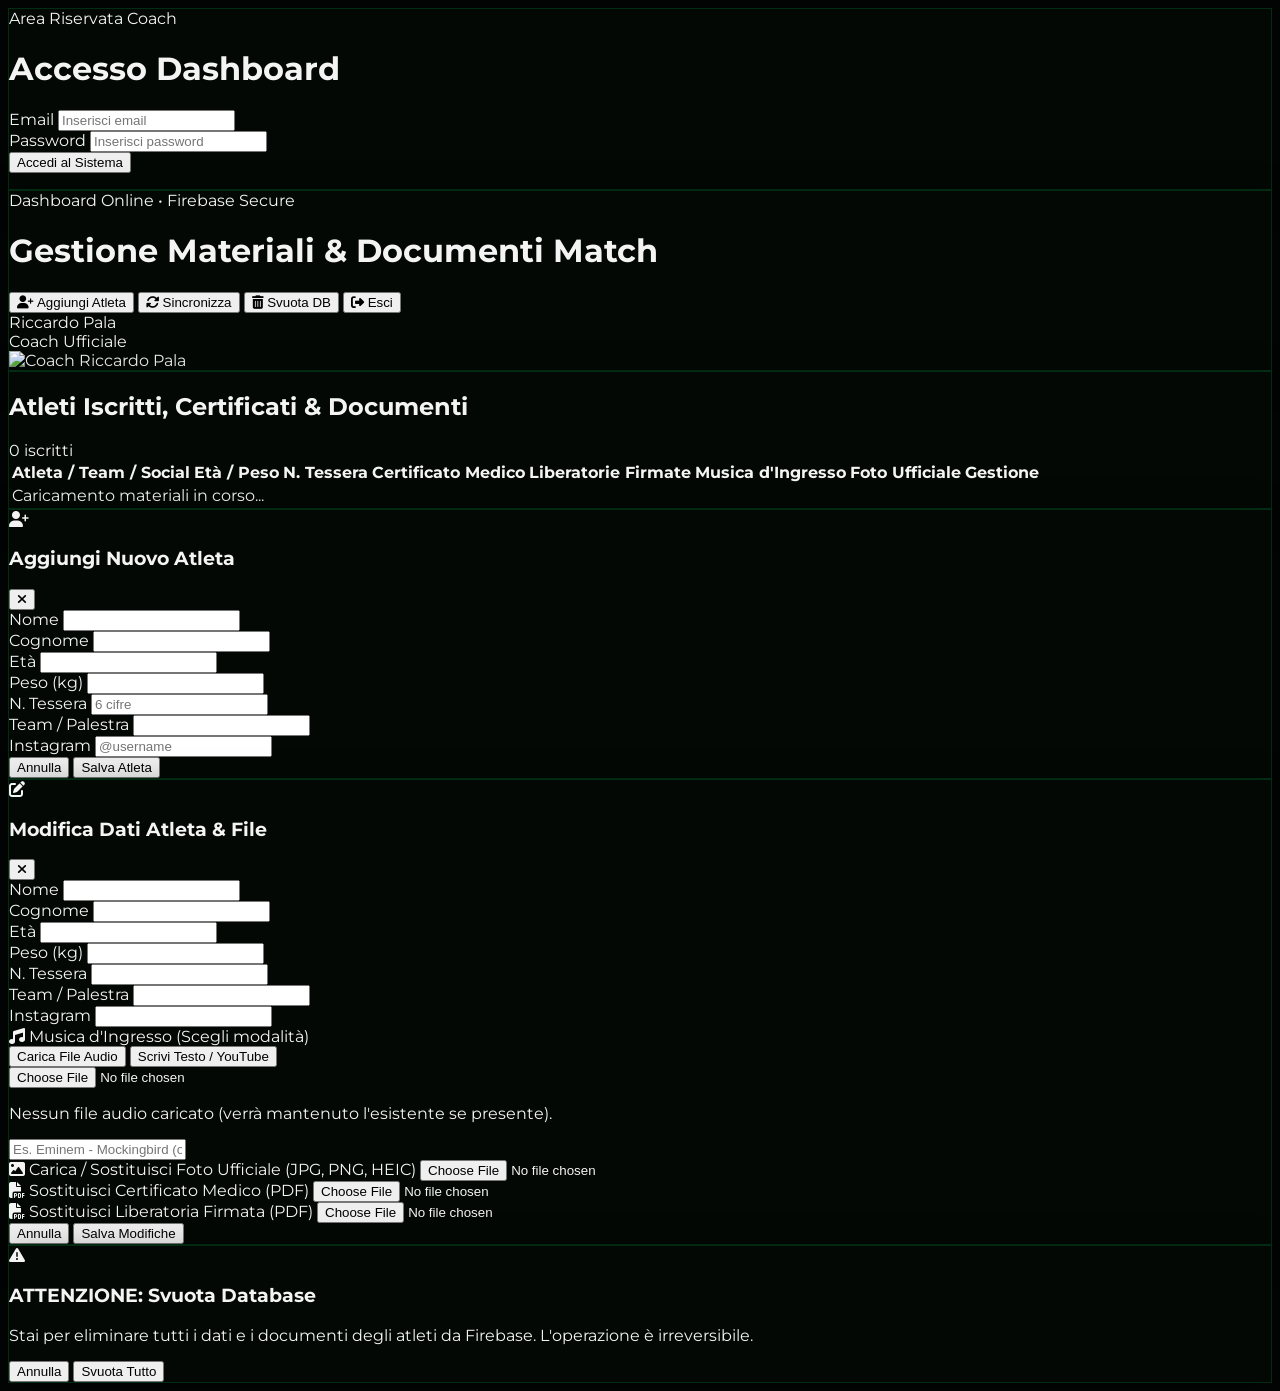
==== commit 2d35e183: "Update coach-riservato.html" ====
--- a/coach-riservato.html
+++ b/coach-riservato.html
@@ -32,7 +32,7 @@
 </head>
 <body class="antialiased selection:bg-[#00ff66] selection:text-black min-h-screen p-4 sm:p-5 flex flex-col justify-center items-center">
 
-    <!-- SCHERMATA DI LOGIN -->
+    <!-- SCHERMATA DI LOGIN (CAMPI PULITI SENZA VALORI PREDEFINITI) -->
     <div id="loginScreen" class="max-w-md w-full glass-panel p-6 rounded-2xl space-y-4 shadow-2xl">
         <div class="text-center space-y-1">
             <span class="text-[#00ff66] font-black text-[9px] tracking-widest uppercase bg-[#00ff66]/10 px-2.5 py-1 rounded-full border border-[#00ff66]/30">
@@ -43,11 +43,11 @@
         <form id="loginForm" onsubmit="eseguiLogin(event)" class="space-y-3">
             <div>
                 <label class="block text-[9px] font-bold text-zinc-300 uppercase mb-1">Email</label>
-                <input type="email" id="loginEmail" required value="cinthecmma@gmail.com" class="w-full bg-zinc-900 border border-zinc-800 text-white text-xs rounded-xl p-2.5 outline-none font-medium">
+                <input type="email" id="loginEmail" required placeholder="Inserisci email" class="w-full bg-zinc-900 border border-zinc-800 text-white text-xs rounded-xl p-2.5 outline-none font-medium">
             </div>
             <div>
                 <label class="block text-[9px] font-bold text-zinc-300 uppercase mb-1">Password</label>
-                <input type="password" id="loginPass" required value="cinthec" class="w-full bg-zinc-900 border border-zinc-800 text-white text-xs rounded-xl p-2.5 outline-none font-medium">
+                <input type="password" id="loginPass" required placeholder="Inserisci password" class="w-full bg-zinc-900 border border-zinc-800 text-white text-xs rounded-xl p-2.5 outline-none font-medium">
             </div>
             <button type="submit" class="w-full bg-[#00ff66] hover:bg-[#00cc52] text-black font-black text-xs uppercase py-3 rounded-xl transition cursor-pointer shadow-[0_0_15px_rgba(0,255,102,0.4)]">
                 Accedi al Sistema
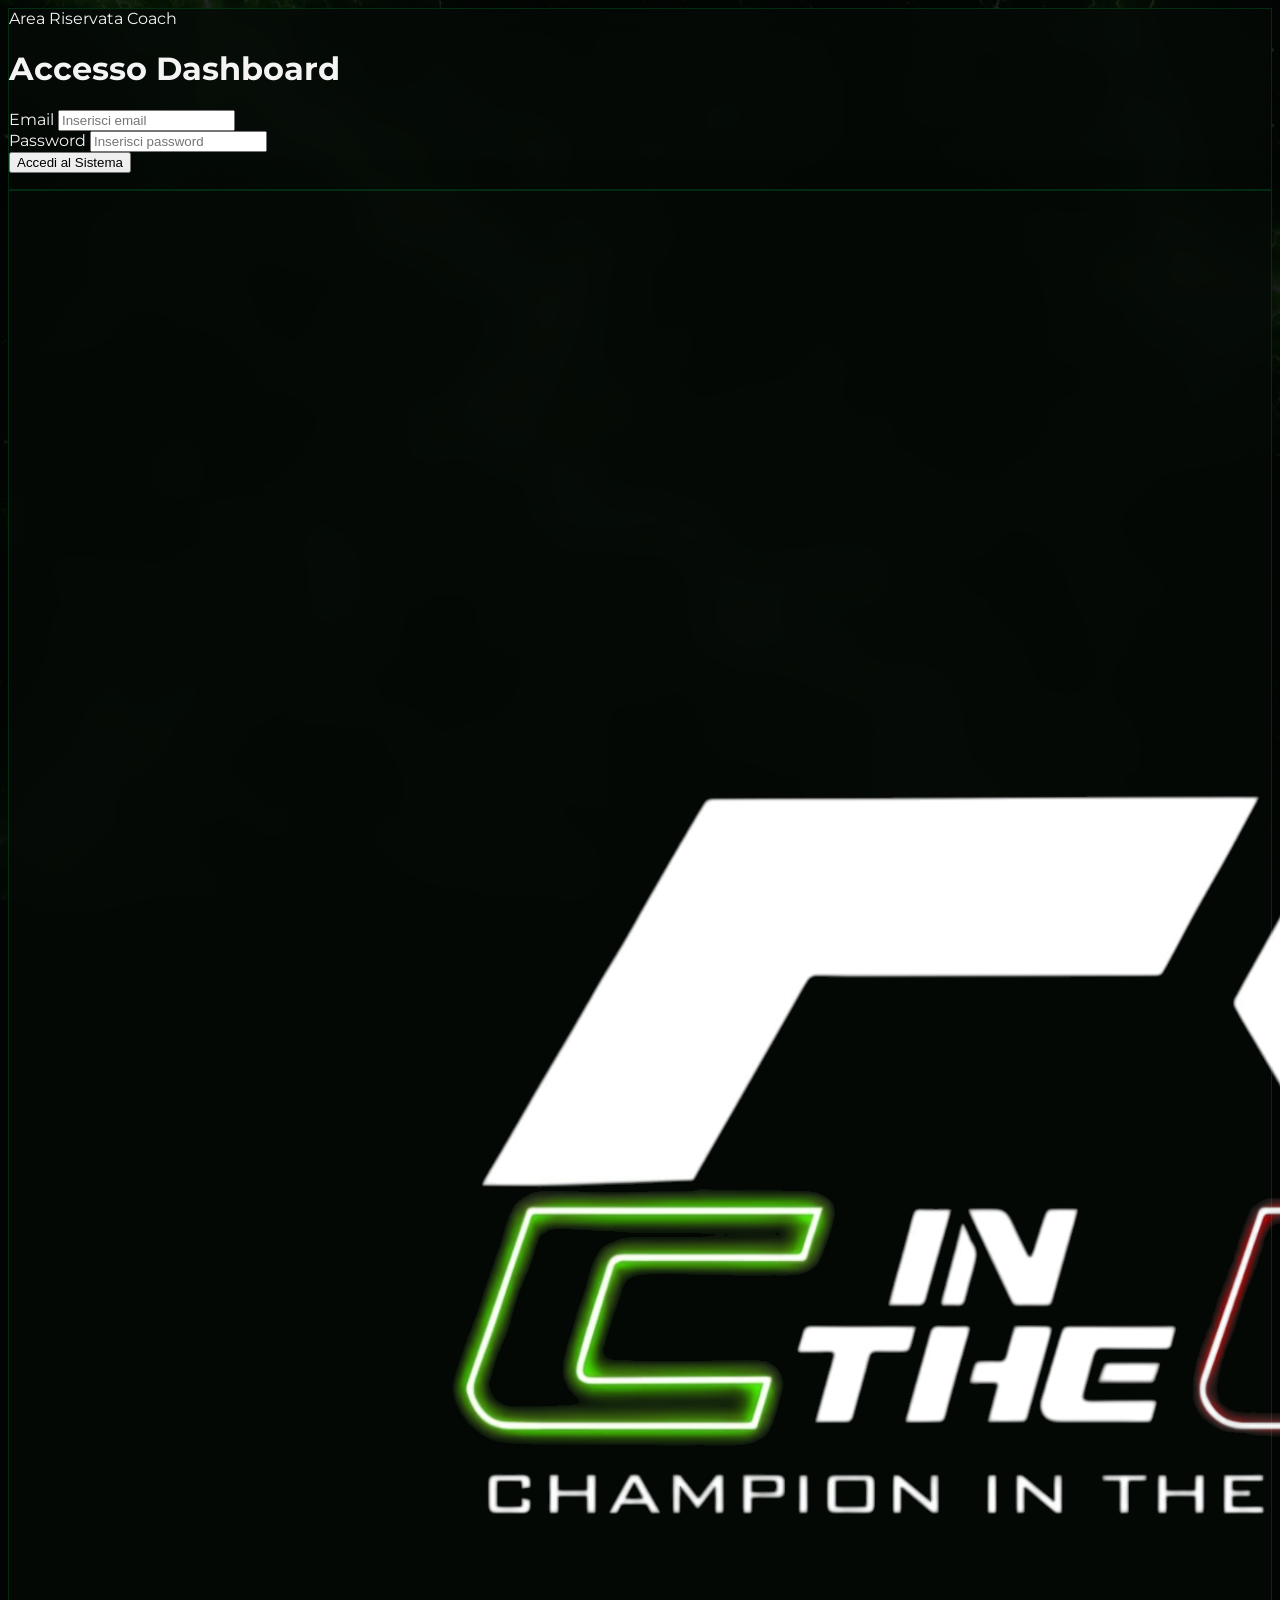
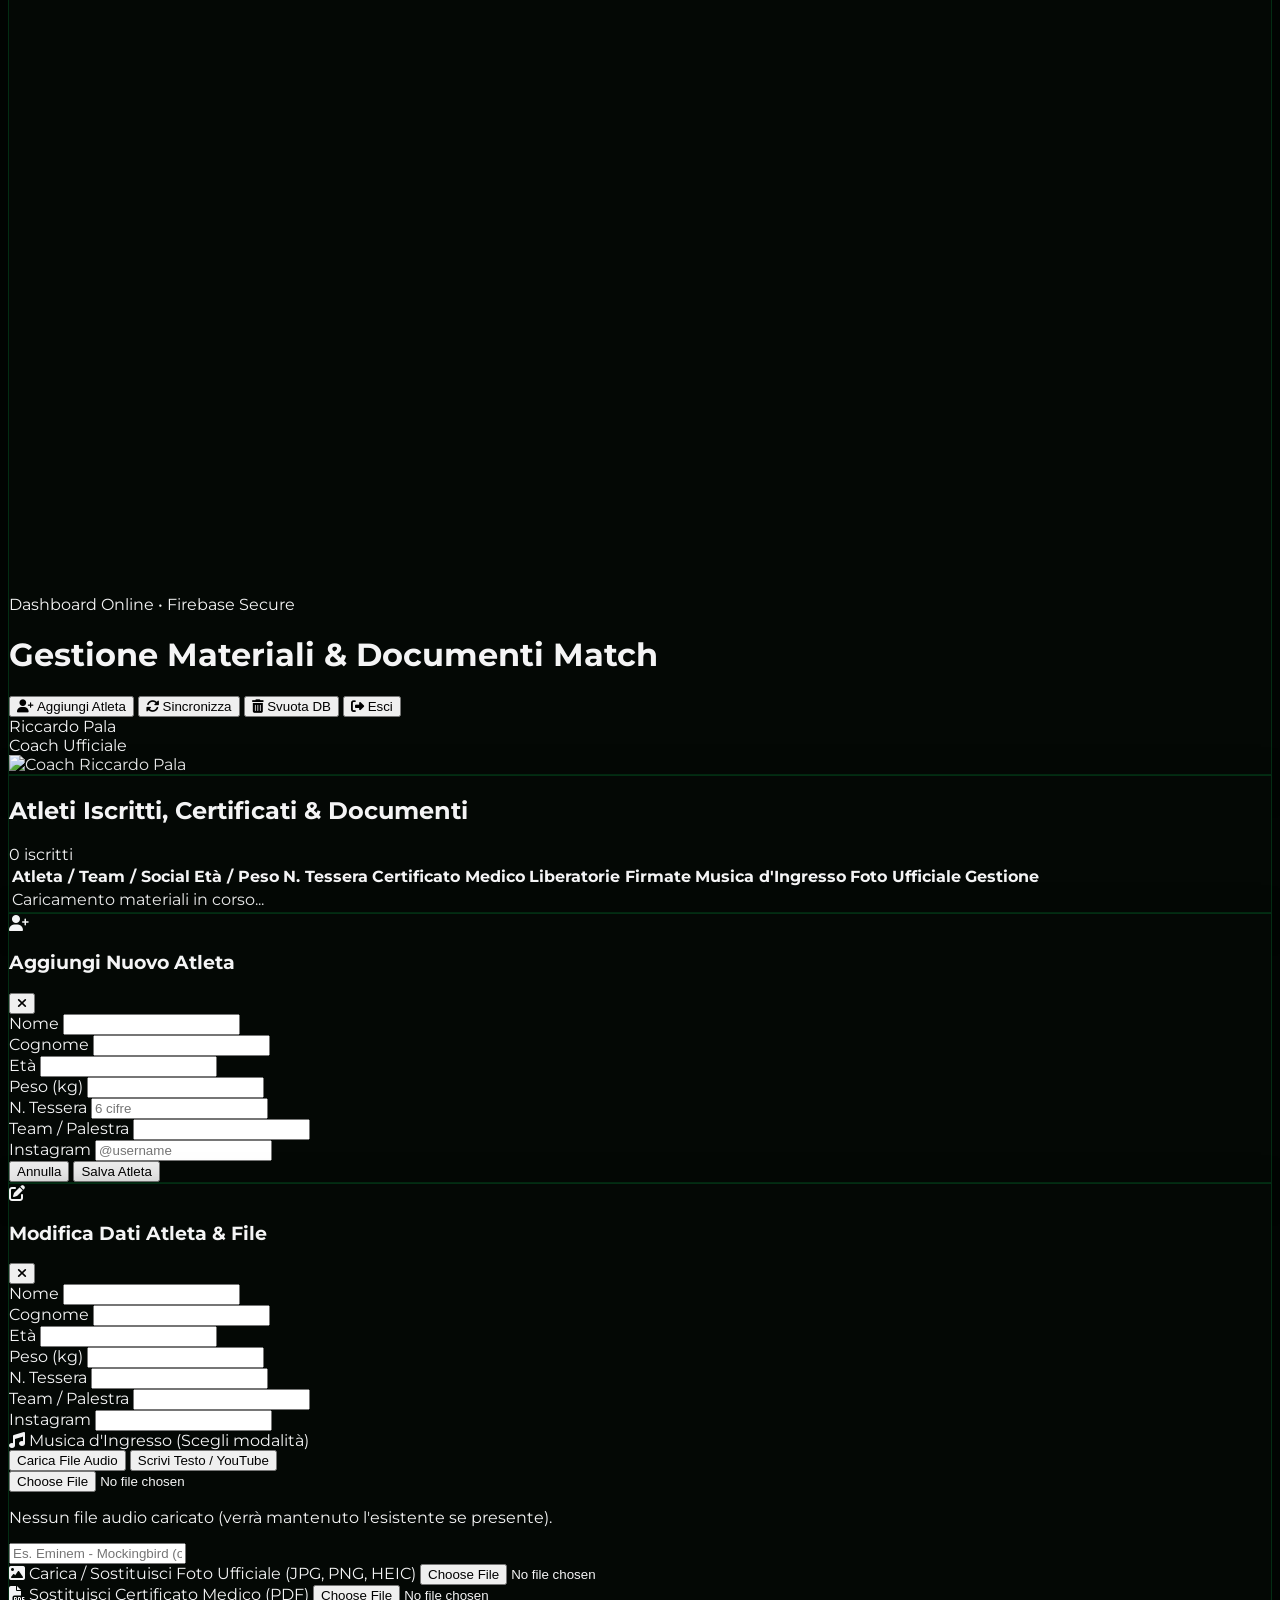
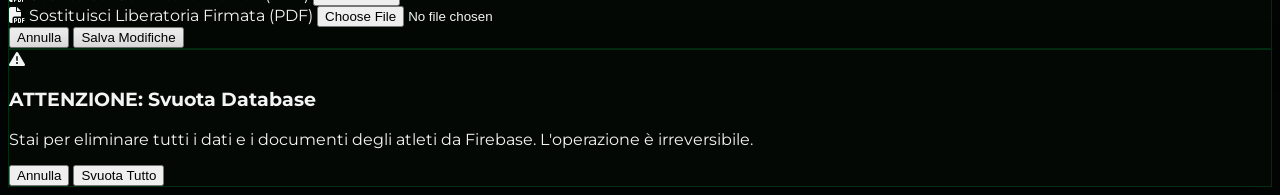
==== commit 635e9547: "Update coach-riservato.html" ====
--- a/coach-riservato.html
+++ b/coach-riservato.html
@@ -32,7 +32,7 @@
 </head>
 <body class="antialiased selection:bg-[#00ff66] selection:text-black min-h-screen p-4 sm:p-5 flex flex-col justify-center items-center">
 
-    <!-- SCHERMATA DI LOGIN (CAMPI PULITI SENZA VALORI PREDEFINITI) -->
+    <!-- SCHERMATA DI LOGIN -->
     <div id="loginScreen" class="max-w-md w-full glass-panel p-6 rounded-2xl space-y-4 shadow-2xl">
         <div class="text-center space-y-1">
             <span class="text-[#00ff66] font-black text-[9px] tracking-widest uppercase bg-[#00ff66]/10 px-2.5 py-1 rounded-full border border-[#00ff66]/30">
@@ -434,7 +434,6 @@
                     let pesoStr = m.peso ? String(m.peso).trim() : '';
                     if (pesoStr && !pesoStr.toLowerCase().includes('kg')) { pesoStr += ' kg'; }
 
-                    // Riconoscimento intelligente della Musica (File vs Testo)
                     let musicaDisplay = '';
                     let audioLink = m.audioFileUrl || m.audioFile;
                     if (audioLink) {
@@ -519,7 +518,6 @@
             }
         };
 
-        // Funzione per gestire lo switch tra File Audio e Testo
         window.switchMusicaMode = function(mode) {
             modalMusicaMode = mode;
             const btnFile = document.getElementById('btnTabFile');
@@ -554,7 +552,6 @@
             document.getElementById('editInstagram').value = atleta.instagram || '';
             document.getElementById('editMusicaTesto').value = atleta.musicaTesto || '';
 
-            // Imposta lo stato iniziale dello switch in base a cosa è salvato
             if (atleta.musicaTesto && !atleta.audioFileUrl && !atleta.audioFile) {
                 switchMusicaMode('text');
             } else {
@@ -570,7 +567,6 @@
                 infoFile.className = "text-[9px] text-zinc-400 italic";
             }
             
-            // Pulisce i file input
             document.getElementById('editFotoFile').value = '';
             document.getElementById('editAudioFile').value = '';
             document.getElementById('editCertFile').value = '';
@@ -602,10 +598,9 @@
                     instagram: document.getElementById('editInstagram').value.trim()
                 };
 
-                // Gestione Musica in base alla modalità scelta con lo switch
                 if (modalMusicaMode === 'text') {
                     updateData.musicaTesto = document.getElementById('editMusicaTesto').value.trim();
-                    updateData.audioFileUrl = ""; // Pulisce l'eventuale file se ha scelto il testo
+                    updateData.audioFileUrl = "";
                 } else {
                     const audioInput = document.getElementById('editAudioFile');
                     if (audioInput.files && audioInput.files[0]) {
@@ -613,11 +608,10 @@
                         const storageRef = ref(storage, `atleti/${docId}/audio_${Date.now()}_${file.name}`);
                         await uploadBytes(storageRef, file);
                         updateData.audioFileUrl = await getDownloadURL(storageRef);
-                        updateData.musicaTesto = ""; // Pulisce il testo se ha caricato un file
+                        updateData.musicaTesto = "";
                     }
                 }
 
-                // Gestione caricamento Foto su Storage se selezionata
                 const fotoInput = document.getElementById('editFotoFile');
                 if (fotoInput.files && fotoInput.files[0]) {
                     const file = fotoInput.files[0];
@@ -626,7 +620,6 @@
                     updateData.fotoUrl = await getDownloadURL(storageRef);
                 }
 
-                // Gestione Certificato Medico PDF su Storage
                 const certInput = document.getElementById('editCertFile');
                 if (certInput.files && certInput.files[0]) {
                     const file = certInput.files[0];
@@ -636,7 +629,6 @@
                     updateData.certificatoPdf = JSON.stringify({ nomeFile: file.name, url: downloadUrl });
                 }
 
-                // Gestione Liberatoria Firmata PDF su Storage
                 const libInput = document.getElementById('editLibFile');
                 if (libInput.files && libInput.files[0]) {
                     const file = libInput.files[0];
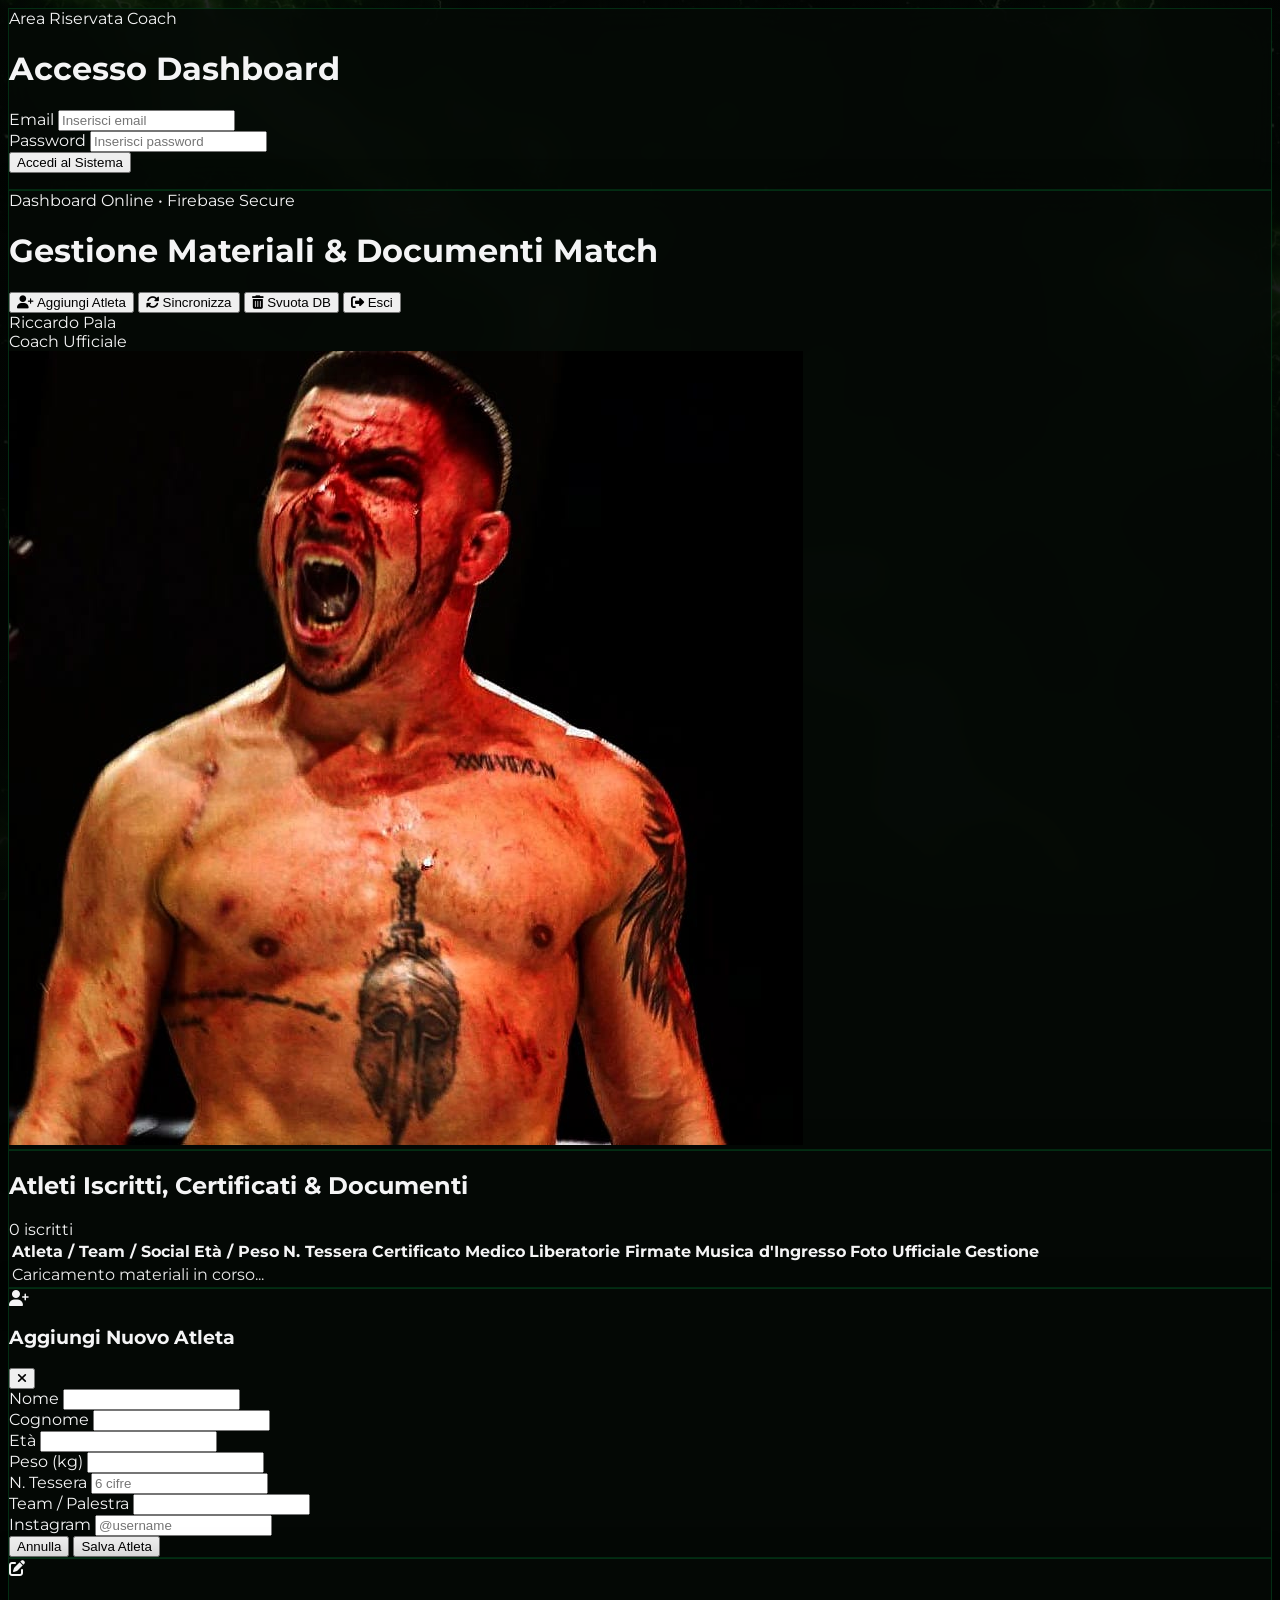
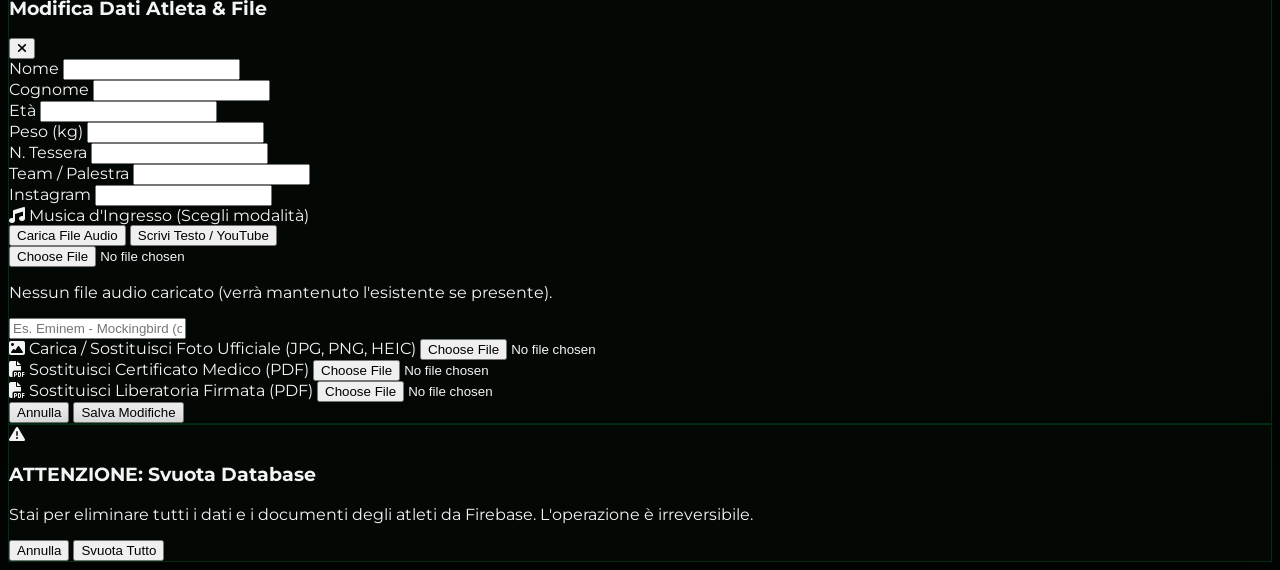
==== commit faf77840: "Update coach-riservato.html" ====
--- a/coach-riservato.html
+++ b/coach-riservato.html
@@ -62,7 +62,7 @@
         <!-- HEADER -->
         <div class="glass-panel px-5 py-3.5 rounded-2xl flex flex-col md:flex-row justify-between items-center gap-3">
             <div class="flex items-center gap-3">
-                <img src="Logo.png" alt="Logo CintheC" class="h-9 w-auto object-contain" onerror="this.style.display='none'">
+                <img src="logo.png" alt="Logo CintheC" class="h-9 w-auto object-contain" onerror="this.style.display='none'">
                 <img src="secondo-logo.png" alt="Secondo Logo" class="h-9 w-auto object-contain" onerror="this.style.display='none'">
                 <div class="hidden sm:block h-7 w-[1px] bg-zinc-800 mx-1"></div>
                 <div>
@@ -97,7 +97,7 @@
                         <div class="text-[8px] text-[#00ff66] font-bold uppercase">Coach Ufficiale</div>
                     </div>
                     <div class="w-9 h-9 rounded-full border-2 border-[#00ff66]/50 overflow-hidden bg-zinc-900 flex items-center justify-center shadow-[0_0_10px_rgba(0,255,102,0.3)]">
-                        <img src="Riccardo.jpg" alt="Coach Riccardo Pala" class="w-full h-full object-cover" onerror="this.onerror=null; this.src='Riccardo.jpeg';">
+                        <img src="riccardo.jpg" alt="Coach Riccardo Pala" class="w-full h-full object-cover" onerror="this.onerror=null; this.src='riccardo.jpeg';">
                     </div>
                 </div>
             </div>
